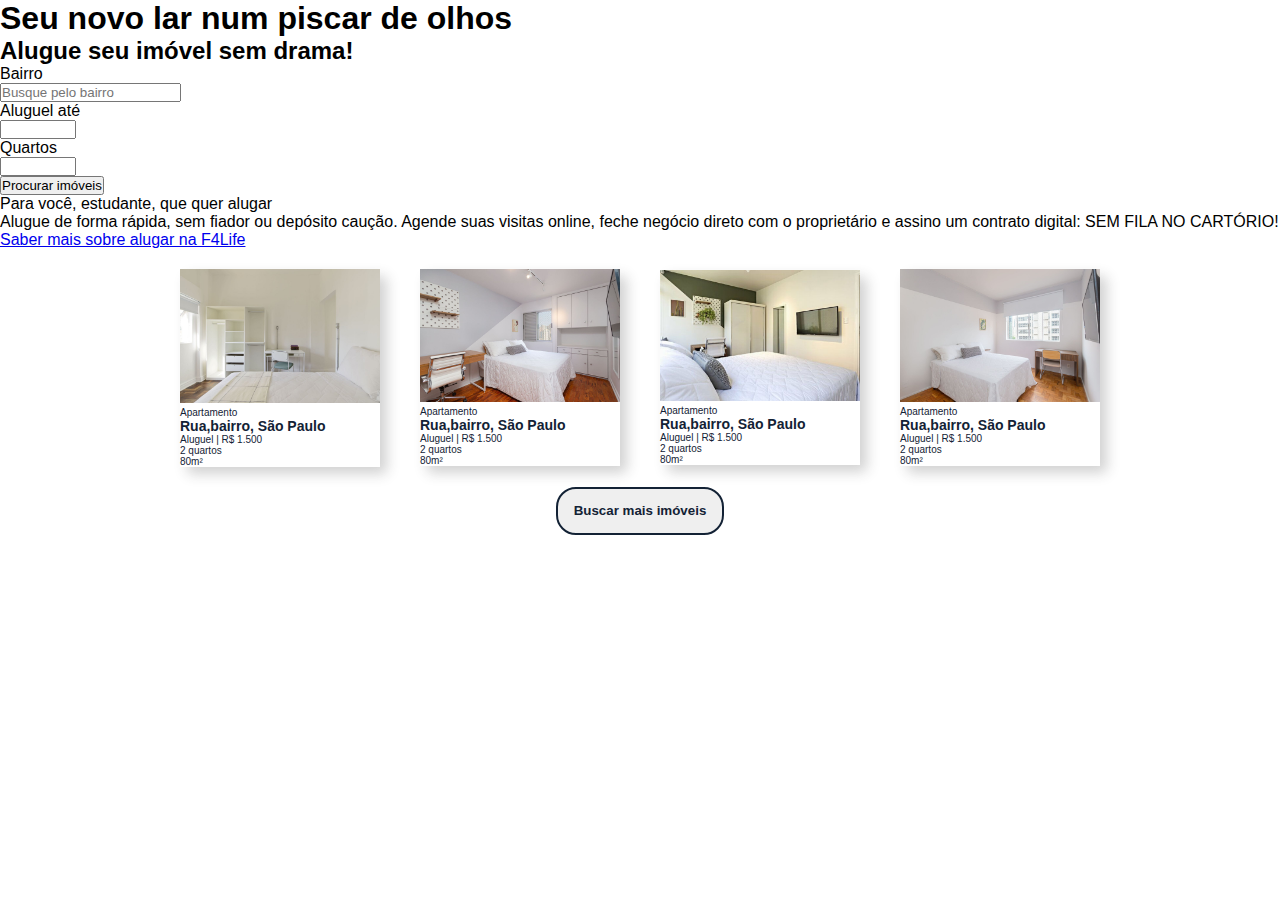
==== index.html @ b3851b36 "Iniciado html e css da página inicial" ====
<!DOCTYPE html>
<html lang="en">
<head>
    <meta charset="UTF-8">
    <meta http-equiv="X-UA-Compatible" content="IE=edge">
    <meta name="viewport" content="width=device-width, initial-scale=1.0">
    <link rel="stylesheet" type="text/css" href="style.css"/>
    <title>F4Life</title>
</head>
<body>

    <main class="main-home">
        <section class="busca">
            <div class="busca-texto">
                <h1>Seu novo lar num piscar de olhos</h1>
                <h2>Alugue seu imóvel sem drama!</h2>
            </div>
            <form>
                <div class="seletor-bairro">
                    <label class="">
                        <span>Bairro</span>
                    </label>
                    <div class="">
                        <input class="" placeholder="Busque pelo bairro" type="text" value="">
                    </div>
                </div>
                <div class="seletor-aluguel">
                    <label class="">
                        <span>Aluguel até</span>
                    </label>
                    <div>
                        <input type="number" id="quantidade" name="quantity" min="1" max="10000">
                    </div>
                </div>
                <div class="seletor-aluguel">
                    <label class="">
                        <span>Quartos</span>
                    </label>
                    <div>
                        <input type="number" id="quantidade" name="quantity" min="1" max="10000">
                    </div>
                </div>
                <div class="botão">
                    <a href="produtos.html">
                        <button class="botao-container">
                            <span class="botao-label">Procurar imóveis</span>
                        </button>
                    </a>
                </div>
            </form>
        </section>
        <div class="texto-box">
            <div>
                <span>Para você, estudante, que quer alugar</span>
            </div>
            <div>
                <span>Alugue de forma rápida, sem fiador ou depósito caução. Agende suas visitas online, feche negócio direto com o proprietário e assino um contrato digital: SEM FILA NO CARTÓRIO!</span>
            </div>
            <div>
                <a target="_blank" href="comofunciona.html" class="" aria-label="Saber mais sobre alugar na F4Life" href="sobre.html">Saber mais sobre alugar na F4Life</a>
            </div>
        </div>
        <section class="wrapper-container">
            <div class="wrapper">
                <div class="card">
                    <img src="./imgs/apê1 quarto 2.1.jpg" alt="Imagem de um quarto com cama, armário e mesa de estudos">
                    <div class="info">
                        <p class="card-p">Apartamento</p>
                        <h1 class="card-h1">Rua,bairro, São Paulo</h1>
                        <p class="card-p">Aluguel | R$ 1.500</p>
                        <p class="card-p">2 quartos</p>
                        <p class="card-p">80m²</p>
                    </div>
                </div>
            
                <div class="card">
                    <img src="./imgs/apê2 quarto4.2.jpg" alt="Imagem de um quarto com cama, armário e mesa de estudos">
                    <div class="info">
                        <p class="card-p">Apartamento</p>
                        <h1 class="card-h1">Rua,bairro, São Paulo</h1>
                        <p class="card-p">Aluguel | R$ 1.500</p>
                        <p class="card-p">2 quartos</p>
                        <p class="card-p">80m²</p>
                    </div>
                </div>
                
                <div class="card">
                    <img src="./imgs/apê3 quarto2.2.jpg" alt="Imagem de um quarto com cama, armário e mesa de estudos">
                    <div class="info">
                        <p class="card-p">Apartamento</p>
                        <h1 class="card-h1">Rua,bairro, São Paulo</h1>
                        <p class="card-p">Aluguel | R$ 1.500</p>
                        <p class="card-p">2 quartos</p>
                        <p class="card-p">80m²</p>
                    </div>
                </div>
                
                <div class="card">
                    <img src="./imgs/apê4 quarto2.1.jpg" alt="Imagem de um quarto com cama, armário e mesa de estudos">
                    <div class="info">
                        <p class="card-p">Apartamento</p>
                        <h1 class="card-h1">Rua,bairro, São Paulo</h1>
                        <p class="card-p">Aluguel | R$ 1.500</p>
                        <p class="card-p">2 quartos</p>
                        <p class="card-p">80m²</p>
                    </div>
                </div>
            </div>
        </section>
        <div class="button-card">
            <button target="_blank" href="produtos.html">Buscar mais imóveis</button>
        </div>


    </main>
    
</body>
</html>
---- style.css ----
*{
    padding: 0;
    margin: 0;
}
body{
    font-family: "Poppins", sans-serif;
    background-color: white;
}

/* CSS HEADER */
/* CSS MAIN HOME */

.wrapper-container{
    display: flex;
    justify-content: center;
    align-items: center;


}
.wrapper{
    display: flex;
    justify-content: center;
    align-items: center;
}
.card{
    border-radius: 5px;
    box-shadow: 7px 7px 13px 0px rgba(50, 50, 50, 0.22);
    margin: 20px;
    width: 200px;
    transition: all 0.3s ease-out;
}
.card:hover {
    transform: translateY(-5px);
    cursor: pointer;
}
.card h1{
    color: #132235;
    font-size: 14px;
    background-color: white;
}
.card p {
    color: #132235;
    font-size: 10px;
    background-color: white;
}
img{
    width: 100%;
}
.button-card{
    height: 200px;
    position: relative;
    text-align: center;

}
.button-card button{
    font-weight:600;
    margin: auto;
    display: block;
    color: #132235;
    border: 2px solid #132235;
    min-width: 48px;
    height: 48px;
    padding: 4px 16px;
    border-radius: 20px;
    text-transform: none;
    cursor: pointer;
}




/* CSS MAIN IMÓVEIS PARA ALUGAR */


/* CSS COMO FUNCIONA */


/* CSS SOBRE NÓS */


/* MAIN CONTATO */
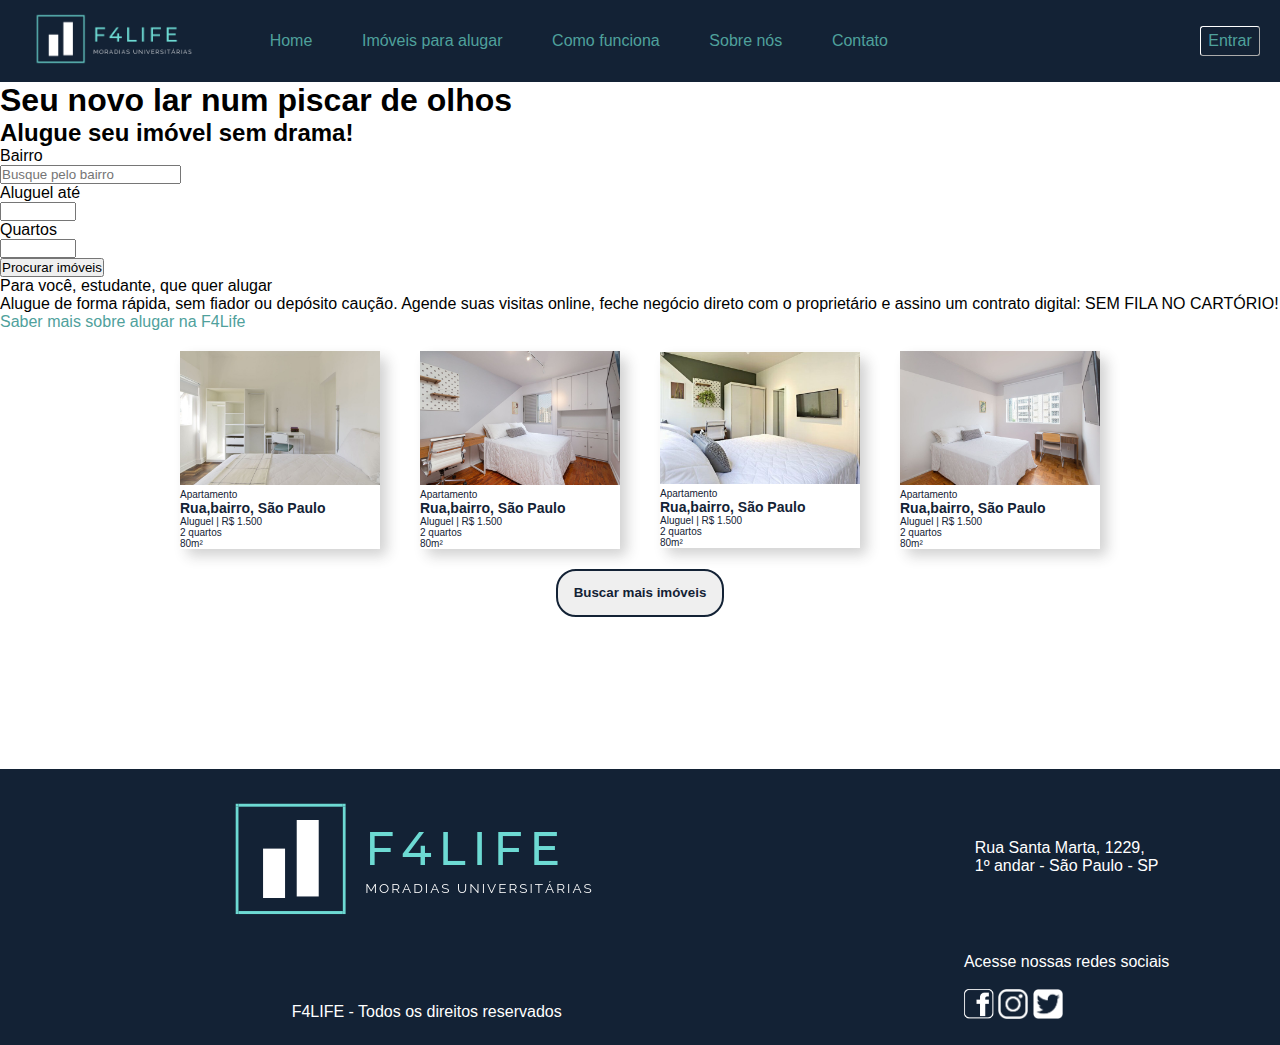
==== commit 3d8fb31c: "Adição header e footer em todas as páginas" ====
--- a/index.html
+++ b/index.html
@@ -8,6 +8,39 @@
     <title>F4Life</title>
 </head>
 <body>
+
+    <header>
+        <div class="links">
+            <div>
+                <a href=""><img src="imgs/f4life2.png" width = 200px alt="logo"></a>
+            </div>
+    
+            <div>
+                <a href="">Home</a>
+            </div>
+                
+            <div>
+                <a href="">Imóveis para alugar</a>
+            </div>
+                
+            <div>
+                <a href="">Como funciona</a>
+            </div>
+                
+            <div>
+                <a href="">Sobre nós</a>
+            </div>
+            
+            <div>
+                <a href="">Contato</a>
+            </div>   
+        </div>
+
+        <div class="botão-entrar">
+            <a href=""><button>Entrar</button></a>
+        </div>
+        
+        </header>
 
     <main class="main-home">
         <section class="busca">
@@ -114,5 +147,24 @@
 
     </main>
     
+    <footer>
+        <div class="logo">
+            <a href=""><img src="imgs/f4life2.png" alt="logoFooter"></a>
+        </div>
+        <div class="endereço">
+            <p>Rua Santa Marta, 1229, <br> 1º andar - São Paulo - SP</p>
+        </div>
+        <div class="direitos">
+            <p>F4LIFE - Todos os direitos reservados</p>
+        </div>
+        <div>
+            <p>Acesse nossas redes sociais</p>
+            <br>
+            <a href="https://pt-br.facebook.com/"><img src="imgs/facebook.png" width= 30px  alt="logoFacebook"></a>
+            <a href="https://www.instagram.com/"><img src="imgs/instagram.png" width= 30px alt="logoInstagram"></a>
+            <a href="https://twitter.com/"><img src="imgs/twitter.png" width= 30px alt="logoTwitter"></a>
+        </div>
+    </footer>
+
 </body>
 </html>--- a/style.css
+++ b/style.css
@@ -2,26 +2,69 @@
     padding: 0;
     margin: 0;
 }
+
 body{
     font-family: "Poppins", sans-serif;
     background-color: white;
 }
 
 /* CSS HEADER */
+
+.links{
+    display: flex;
+    justify-content: space-between;
+    align-items: center;
+    width: 70%;
+}
+
+header{
+    background-color: #132235;
+    font-family: Impact, 'Arial Narrow Bold', sans-serif;
+    display: flex;
+    justify-content: space-between;
+    align-items: center;
+    padding: 0 20px;
+}
+
+a {
+    text-decoration: none;
+    color: #4fa19c;
+}
+
+a:hover{
+    color: #6ddad3;
+}
+
+.botão-entrar button{
+    background-color: #132235;
+    font-family: Impact, 'Arial Narrow Bold', sans-serif;
+    font-size: medium;
+    color: #4fa19c;
+    width: 60px;
+    height: 30px;
+    border-color: #ffffff;
+    border-width: 0.5px;
+    border-radius: 3px;
+}
+
+.botão-entrar button:hover{
+    color: #6ddad3;
+}
+
 /* CSS MAIN HOME */
 
 .wrapper-container{
     display: flex;
     justify-content: center;
     align-items: center;
+}
 
-
-}
 .wrapper{
     display: flex;
     justify-content: center;
     align-items: center;
 }
+
 .card{
     border-radius: 5px;
     box-shadow: 7px 7px 13px 0px rgba(50, 50, 50, 0.22);
@@ -29,29 +72,34 @@
     width: 200px;
     transition: all 0.3s ease-out;
 }
+
 .card:hover {
     transform: translateY(-5px);
     cursor: pointer;
 }
+
 .card h1{
     color: #132235;
     font-size: 14px;
     background-color: white;
 }
+
 .card p {
     color: #132235;
     font-size: 10px;
     background-color: white;
 }
-img{
+
+main img{
     width: 100%;
 }
+
 .button-card{
     height: 200px;
     position: relative;
     text-align: center;
+}
 
-}
 .button-card button{
     font-weight:600;
     margin: auto;
@@ -66,9 +114,6 @@
     cursor: pointer;
 }
 
-
-
-
 /* CSS MAIN IMÓVEIS PARA ALUGAR */
 
 
@@ -78,4 +123,25 @@
 /* CSS SOBRE NÓS */
 
 
-/* MAIN CONTATO */+/* MAIN CONTATO */
+
+/* CSS FOOTER */
+
+footer{
+    display: grid;
+    grid-template-columns: 2fr 1fr;
+    grid-template-rows: 2fr 1fr;
+    justify-items: center;
+    background-color: #132235;
+    font-family: "Montserrat",Helvetica,Arial,Verdana,sans-serif;
+    font-size: medium;
+    color: #ffffff;
+}
+
+.endereço{
+    padding-top: 70px;
+}
+
+.direitos{
+    padding-top: 50px;
+}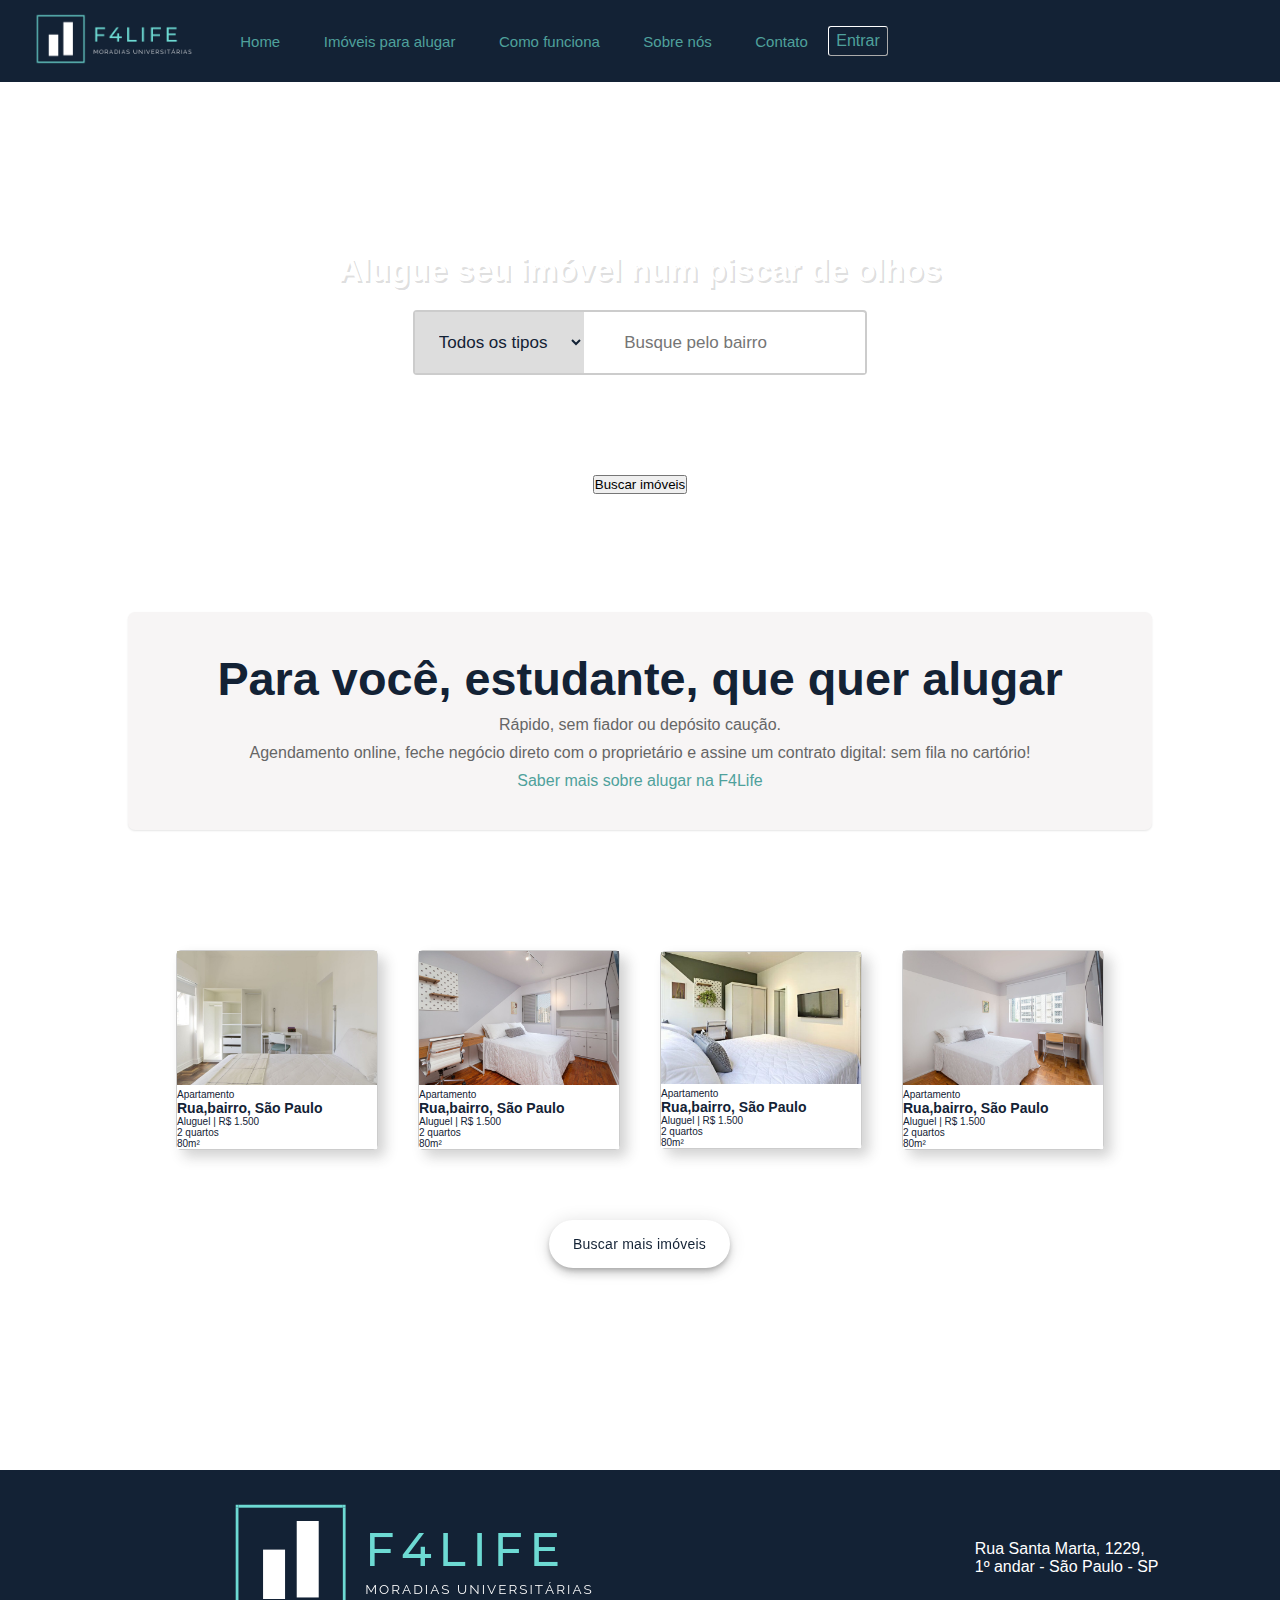
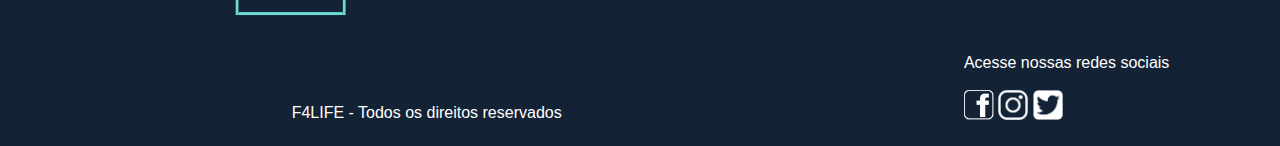
==== commit b9e0631b: "Merge pull request #4 from future4code/shirley-responsividade" ====
--- a/index.html
+++ b/index.html
@@ -1,96 +1,90 @@
 <!DOCTYPE html>
 <html lang="en">
+
 <head>
     <meta charset="UTF-8">
     <meta http-equiv="X-UA-Compatible" content="IE=edge">
     <meta name="viewport" content="width=device-width, initial-scale=1.0">
-    <link rel="stylesheet" type="text/css" href="style.css"/>
+    <link rel="stylesheet" type="text/css" href="style.css" />
     <title>F4Life</title>
 </head>
+
 <body>
 
     <header>
         <div class="links">
             <div>
-                <a href=""><img src="imgs/f4life2.png" width = 200px alt="logo"></a>
+                <a href=""><img src="imgs/f4life2.png" width=200px alt="logo"></a>
             </div>
-    
-            <div>
-                <a href="">Home</a>
+
+            <div class="menu">
+                <div class="item-menu">
+                    <a href="">Home</a>
+                </div>
+
+                <div class="item-menu">
+                    <a href="">Imóveis para alugar</a>
+                </div>
+
+                <div class="item-menu">
+                    <a href="">Como funciona</a>
+                </div>
+
+                <div class="item-menu">
+                    <a href="">Sobre nós</a>
+                </div>
+
+                <div class="item-menu">
+                    <a href="">Contato</a>
+                </div>
             </div>
-                
-            <div>
-                <a href="">Imóveis para alugar</a>
+
+            <div class="botão-entrar">
+                <a href=""><button>Entrar</button></a>
             </div>
-                
-            <div>
-                <a href="">Como funciona</a>
-            </div>
-                
-            <div>
-                <a href="">Sobre nós</a>
-            </div>
-            
-            <div>
-                <a href="">Contato</a>
-            </div>   
         </div>
+    </header>
 
-        <div class="botão-entrar">
-            <a href=""><button>Entrar</button></a>
-        </div>
-        
-        </header>
 
     <main class="main-home">
         <section class="busca">
             <div class="busca-texto">
-                <h1>Seu novo lar num piscar de olhos</h1>
-                <h2>Alugue seu imóvel sem drama!</h2>
+                <h1>Alugue seu imóvel num piscar de olhos</h1>
             </div>
-            <form>
-                <div class="seletor-bairro">
-                    <label class="">
-                        <span>Bairro</span>
+            <div class="busca-imoveis">
+                <div class="box-busca">
+                    <select class="tipo" name="select-tipo" default="teste" data-size="1">
+                        <option value="todos">Todos os tipos</option>
+                        <option value="apartamento">Apartamento</option>
+                        <option value="casa">Casa</option>
+                        <option value="kitnet">Kitnet</option>
+                    </select>
+                    <label class="localizacao">
+                        <input class="busca-localizacao" type="text" placeholder="Busque pelo bairro">
                     </label>
-                    <div class="">
-                        <input class="" placeholder="Busque pelo bairro" type="text" value="">
-                    </div>
                 </div>
-                <div class="seletor-aluguel">
-                    <label class="">
-                        <span>Aluguel até</span>
-                    </label>
-                    <div>
-                        <input type="number" id="quantidade" name="quantity" min="1" max="10000">
-                    </div>
-                </div>
-                <div class="seletor-aluguel">
-                    <label class="">
-                        <span>Quartos</span>
-                    </label>
-                    <div>
-                        <input type="number" id="quantidade" name="quantity" min="1" max="10000">
-                    </div>
-                </div>
-                <div class="botão">
-                    <a href="produtos.html">
-                        <button class="botao-container">
-                            <span class="botao-label">Procurar imóveis</span>
-                        </button>
-                    </a>
-                </div>
-            </form>
+
+            </div>
+            <div>
+                <a href="produtos.html">
+                    <button class="botao-buscar" type="button">Buscar imóveis</button>
+                </a>
+            </div>
         </section>
         <div class="texto-box">
-            <div>
-                <span>Para você, estudante, que quer alugar</span>
+            <div class="texto-box1">
+                <h3>Para você, estudante, que quer alugar</h3>
             </div>
-            <div>
-                <span>Alugue de forma rápida, sem fiador ou depósito caução. Agende suas visitas online, feche negócio direto com o proprietário e assino um contrato digital: SEM FILA NO CARTÓRIO!</span>
+            <div class="texto-box2">
+                <p>Rápido, sem fiador ou depósito caução. </p>
             </div>
-            <div>
-                <a target="_blank" href="comofunciona.html" class="" aria-label="Saber mais sobre alugar na F4Life" href="sobre.html">Saber mais sobre alugar na F4Life</a>
+            <div class="texto-box2">
+                <p>Agendamento online, feche negócio direto com o proprietário e assine um contrato digital: sem fila no
+                    cartório!</p>
+            </div>
+            <div class="texto-box-link">
+                <a target="_blank" href="comofunciona.html" class="" aria-label="Saber mais sobre alugar na F4Life"
+                    href="sobre.html">Saber mais sobre alugar na F4Life</a>
             </div>
         </div>
         <section class="wrapper-container">
@@ -105,7 +99,7 @@
                         <p class="card-p">80m²</p>
                     </div>
                 </div>
-            
+
                 <div class="card">
                     <img src="./imgs/apê2 quarto4.2.jpg" alt="Imagem de um quarto com cama, armário e mesa de estudos">
                     <div class="info">
@@ -116,7 +110,7 @@
                         <p class="card-p">80m²</p>
                     </div>
                 </div>
-                
+
                 <div class="card">
                     <img src="./imgs/apê3 quarto2.2.jpg" alt="Imagem de um quarto com cama, armário e mesa de estudos">
                     <div class="info">
@@ -127,7 +121,7 @@
                         <p class="card-p">80m²</p>
                     </div>
                 </div>
-                
+
                 <div class="card">
                     <img src="./imgs/apê4 quarto2.1.jpg" alt="Imagem de um quarto com cama, armário e mesa de estudos">
                     <div class="info">
@@ -141,12 +135,12 @@
             </div>
         </section>
         <div class="button-card">
-            <button target="_blank" href="produtos.html">Buscar mais imóveis</button>
+            <a href="produtos.html">
+                <button type="button">Buscar mais imóveis</button>
+            </a>
         </div>
+    </main>
 
-
-    </main>
-    
     <footer>
         <div class="logo">
             <a href=""><img src="imgs/f4life2.png" alt="logoFooter"></a>
@@ -160,11 +154,12 @@
         <div>
             <p>Acesse nossas redes sociais</p>
             <br>
-            <a href="https://pt-br.facebook.com/"><img src="imgs/facebook.png" width= 30px  alt="logoFacebook"></a>
-            <a href="https://www.instagram.com/"><img src="imgs/instagram.png" width= 30px alt="logoInstagram"></a>
-            <a href="https://twitter.com/"><img src="imgs/twitter.png" width= 30px alt="logoTwitter"></a>
+            <a href="https://pt-br.facebook.com/"><img src="imgs/facebook.png" width=30px alt="logoFacebook"></a>
+            <a href="https://www.instagram.com/"><img src="imgs/instagram.png" width=30px alt="logoInstagram"></a>
+            <a href="https://twitter.com/"><img src="imgs/twitter.png" width=30px alt="logoTwitter"></a>
         </div>
     </footer>
 
 </body>
+
 </html>--- a/style.css
+++ b/style.css
@@ -9,6 +9,20 @@
 }
 
 /* CSS HEADER */
+
+.menu {
+    display: flex;
+    justify-content: space-between;
+    align-items: center;
+    width: 70%;
+    height: 50%;
+    flex-wrap: wrap;
+}
+
+.item-menu {
+    padding: 20px;
+    font-size: 15px;
+}
 
 .links{
     display: flex;
@@ -53,10 +67,124 @@
 
 /* CSS MAIN HOME */
 
+.busca{
+    display: flex;
+    flex-direction: column;
+    align-items: center;
+    justify-content: center;
+    padding: 70px; 
+    background-image: url(./imgs/Dormitorio4.jpg);
+    background-position: center;
+    background-repeat: no-repeat;
+    background-size: cover;
+}
+.busca-texto{
+    display: flex;
+    flex-direction: row;
+    align-items: center;
+    justify-content: center;
+    padding-top: 100px;
+    padding-bottom: 20px; 
+    color: white;
+}
+.busca-texto h1{
+    border-bottom: 1px solid white;
+    font-weight: 700;
+    text-shadow: 2px 2px 0 rgba(0,0,0,.15);
+}
+
+.busca-imoveis{
+    display: flex;
+    flex-direction: row;
+    align-items: center;
+    justify-content: center;
+    padding-bottom: 100px;  
+}
+.box-busca{
+    border: 2px solid #ccc;
+    border-radius: 4px;
+    color: #132235;
+    background-color: white;
+}
+
+.tipo{
+    padding: 20px;
+    margin-right: 16px;
+    background: #ddd;
+    font-size: 17px;
+    border: none;
+    cursor: pointer;
+    color: #132235;
+}
+.busca-imoveis select:hover {
+    background: rgb(170, 170, 170);
+}
+
+.busca-imoveis input[type=text]{
+    padding: 20px;
+    font-size: 17px;
+    border: none; 
+    color: #132235;
+}
+.busca-imoveis button {
+    padding: 20px;
+    margin-left: 16px;
+    background: #ddd;
+    font-size: 17px;
+    border: none;
+    cursor: pointer;
+    color: #132235;
+}
+.busca-imoveis button:hover {
+    background: rgb(170, 170, 170);
+}
+
+
+.texto-box{
+    background-attachment: scroll;
+    background-clip: border-box;
+    background-color: rgb(247, 245, 245);
+    background-image: none;
+    background-origin: padding-box;
+    background-position: 0 0;
+    background-repeat: repeat;
+    background-size: auto;
+    border-radius: 7px;
+    box-shadow: rgba(0, 0, 0, .1) 0 1px 2px 0;
+    box-sizing: border-box;
+    color: #333;
+    font-family: "CerebriSans-Regular","Roboto",sans-serif;
+    margin: 3em 10% 0;
+    padding: 40px;
+    text-align: center;
+    transition: all 350ms;   
+}
+.texto-box:hover {
+    box-shadow: rgba(56,60,67,.07) 0 0 0 1px,rgba(56,60,67,.15) 0 8px 14px 1px;
+}
+.texto-box1 {
+    color: #132235;
+    font-family: "CerebriSans-Bold","Roboto",sans-serif;
+    font-size: 2.5em;
+    font-weight: 400;
+    padding-bottom: 10px;
+    text-align: center;
+}
+
+.texto-box2{
+    color: #666;
+    font-family: "CerebriSans-Regular","Roboto",sans-serif;
+    padding-bottom: 10px;
+    text-align: center;
+}
+
+
 .wrapper-container{
     display: flex;
     justify-content: center;
     align-items: center;
+    padding-top: 100px;
+    padding-bottom: 50px;
 }
 
 .wrapper{
@@ -67,6 +195,7 @@
 
 .card{
     border-radius: 5px;
+    border: 1px solid #ccc;
     box-shadow: 7px 7px 13px 0px rgba(50, 50, 50, 0.22);
     margin: 20px;
     width: 200px;
@@ -98,21 +227,78 @@
     height: 200px;
     position: relative;
     text-align: center;
+    padding-bottom: 50px;
+
 }
 
 .button-card button{
-    font-weight:600;
-    margin: auto;
-    display: block;
-    color: #132235;
-    border: 2px solid #132235;
-    min-width: 48px;
+    align-items: center;
+    appearance: none;
+    background-color: #fff;
+    border-radius: 24px;
+    border-style: none;
+    box-shadow: rgba(0, 0, 0, .2) 0 3px 5px -1px,rgba(0, 0, 0, .14) 0 6px 10px 0,rgba(0, 0, 0, .12) 0 1px 18px 0;
+    box-sizing: border-box;
+    color: #132235;
+    cursor: pointer;
+    display: inline-flex;
+    fill: currentcolor;
+    font-family: "Google Sans",Roboto,Arial,sans-serif;
+    font-size: 14px;
+    font-weight: 500;
     height: 48px;
-    padding: 4px 16px;
-    border-radius: 20px;
+    justify-content: center;
+    letter-spacing: .25px;
+    line-height: normal;
+    max-width: 100%;
+    overflow: visible;
+    padding: 2px 24px;
+    position: relative;
+    text-align: center;
     text-transform: none;
-    cursor: pointer;
-}
+    transition: box-shadow 280ms cubic-bezier(.4, 0, .2, 1),opacity 15ms linear 30ms,transform 270ms cubic-bezier(0, 0, .2, 1) 0ms;
+    user-select: none;
+    -webkit-user-select: none;
+    touch-action: manipulation;
+    width: auto;
+    will-change: transform,opacity;
+    z-index: 0;
+}
+.button-card button:hover{
+    background: #F6F9FE;
+    color: #1467d3;
+}
+.button-card button:hover:active{
+    box-shadow: 0 4px 4px 0 rgb(60 64 67 / 30%), 0 8px 12px 6px rgb(60 64 67 / 15%);
+    outline: none;
+}
+
+.button-card button:focus {
+    outline: none;
+    border: 2px solid mediumturquoise;
+}
+
+/* CSS MAIN IMÓVEIS PARA ALUGAR */
+
+.container-imoveis{
+    display: flex;
+    flex-direction: row;
+    width: 100vw;
+    height: 100vh;
+    
+}
+.seletor-container{
+    flex-grow: 0.5;
+    justify-content: center;
+    align-items: center;
+    text-align: center;
+}
+
+.all{
+    flex-grow: 2;
+}
+
+
 
 /* CSS MAIN IMÓVEIS PARA ALUGAR */
 
@@ -144,4 +330,75 @@
 
 .direitos{
     padding-top: 50px;
-}+}
+
+ @media screen and (min-device-width :320px) and (max-device-width : 480px) {
+     .links {
+         display: flex;
+         flex-direction: column;
+         justify-content: center;
+         margin: auto;
+     }
+
+     body {
+        width: 100%;
+     }
+
+     .menu {
+        display: flex;
+        flex-direction: row;
+        width: 100%;
+        margin: 0%;
+     }
+    .tipo {
+        width: 100%;
+    }
+
+    .localizacao {
+        width: 100%;
+        text-align: center;
+    }
+
+    .botao-buscar {
+      padding: 30px;  
+      width: 100%;
+      font-size: 20px;
+    }
+
+    .busca {
+        display: flex;
+        flex-direction: column;
+        
+        
+        margin: 0%;
+    }
+
+    .wrapper {
+        display: flex;
+        flex-direction: column;
+    }
+
+    .main-como-funciona {
+        height: 200vh;
+        width: 100%;
+        margin: 0%;
+    }
+
+
+
+
+
+ }
+     /*  {
+         max-width: 480px;
+         font-size: 1.0em;
+         background: blueviolet;
+     }
+       
+     menu { 
+        background-color:chartreuse;
+        padding: 0 20px;
+        
+             }
+     
+  */